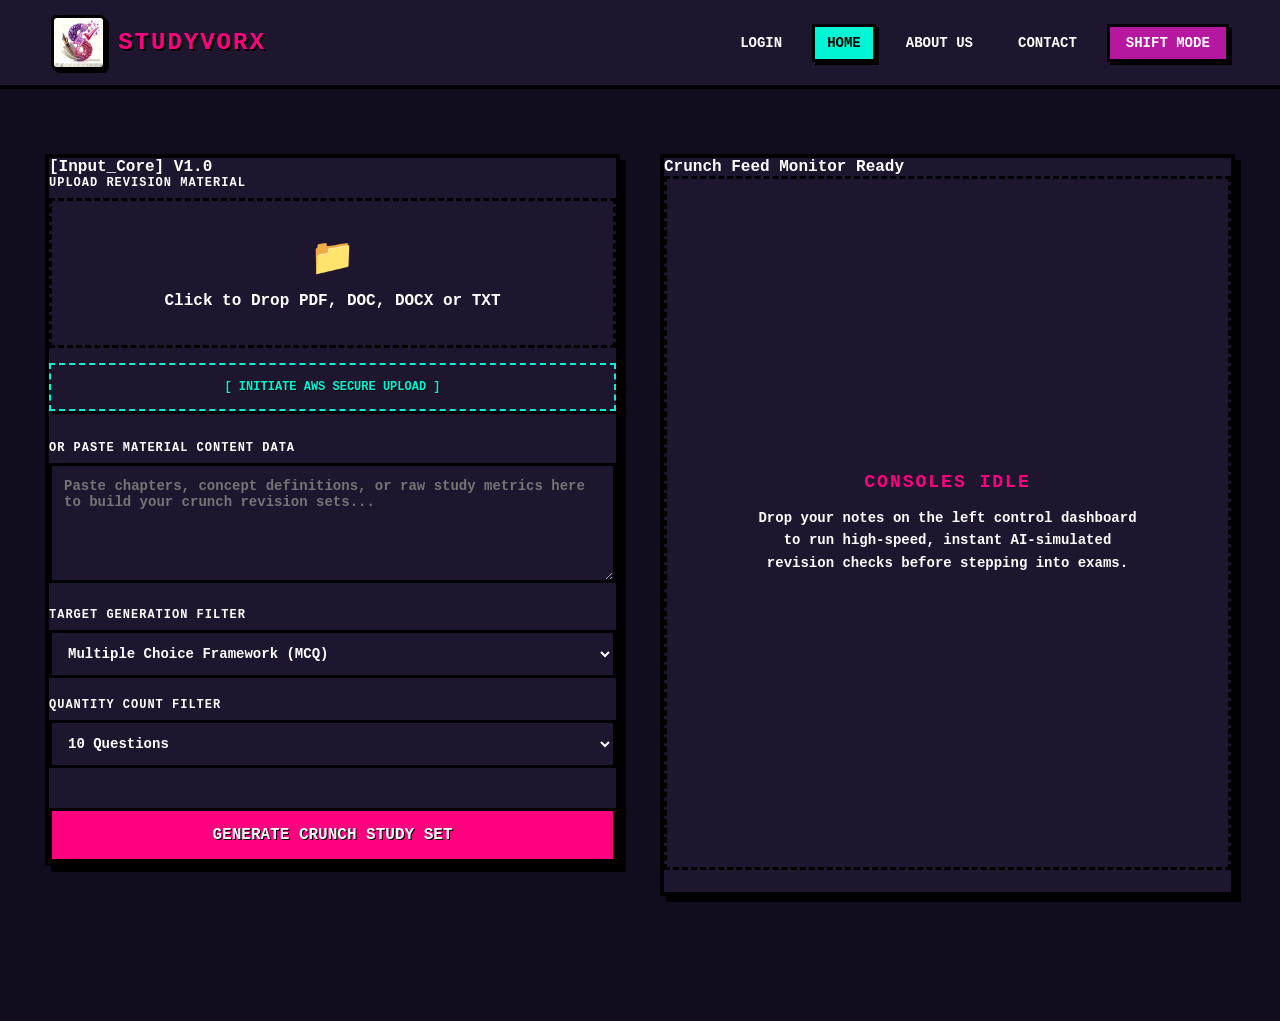
==== index.html @ 7bcbf95c "Update index.html" ====
<!DOCTYPE html>
<html lang="en">
<head>
    <meta charset="UTF-8">
    <meta name="viewport" content="width=device-width, initial-scale=1.0">
    <title>StudyVorx // Last-Minute Exam Crunch</title>
    <link rel="stylesheet" href="style.css">
    
    <script src="https://sdk.amazonaws.com/js/aws-sdk-2.1435.0.min.js"></script>
</head>
<body>

    <header>
        <div class="logo-area">
            <img src="3dlogonew.jpg" alt="⚡" class="logo-icon">
            <span class="logo-text">STUDYVORX</span>
        </div>
        <nav>
            <a href="login.html">Login</a>
            <a href="index.html" class="active-link">Home</a>
            <a href="about.html">About Us</a>
            <a href="contact.html">Contact</a>
            <button class="btn btn-shift">Shift Mode</button>
        </nav>
    </header>

    <main style="max-width: 1400px; margin: 40px auto; padding: 0 20px;">
        <div class="dashboard-grid" style="display: grid; grid-template-columns: repeat(auto-fit, minmax(450px, 1fr)); gap: 40px; align-items: start;">
            
            <section class="panel-box">
                <div class="panel-header bg-purple">
                    <span>[Input_Core]</span>
                    <span>V1.0</span>
                </div>
                
                <div class="panel-body">
                    <form onsubmit="event.preventDefault();">
                        
                        <div class="form-group">
                            <label style="text-transform: uppercase;">Upload Revision Material</label>
                            
                            <div class="upload-zone" id="dropZone" onclick="document.getElementById('fileInput').click()" style="margin-top: 5px; cursor: pointer;">
                                <span class="retro-folder">📁</span>
                                <span id="uploadText" style="font-weight: bold;">Click to Drop PDF, DOC, DOCX or TXT</span>
                                <input type="file" id="fileInput" accept=".pdf,.doc,.docx,.txt" style="display: none;">
                            </div>

                            <div id="uploadProgressWrapper" style="display: none; margin-top: 15px;">
                                <div style="border: 3px solid var(--border-color); background: #000; height: 25px; position: relative; box-shadow: var(--neo-shadow-clickable);">
                                    <div id="progressBar" style="background: var(--accent-teal); width: 0%; height: 100%; transition: width 0.1s ease;"></div>
                                </div>
                                <div id="progressPercent" style="font-size: 12px; margin-top: 5px; text-align: right; font-family: monospace; font-weight: bold; color: white;">0% TRANSMITTED</div>
                            </div>

                            <div id="uploadStatusMessage" class="paragraph-text" style="margin-top: 10px; display: none; font-size: 13px; font-weight: bold;"></div>

                            <button type="button" id="awsUploadBtn" class="btn-action" style="margin-top: 15px; background-color: transparent; border: 2px dashed var(--accent-teal); color: var(--accent-teal); width: 100%; font-size: 12px; cursor: pointer; transition: all 0.2s;">[ INITIATE AWS SECURE UPLOAD ]</button>
                        </div>

                        <div class="form-group" style="margin-top: 30px;">
                            <label style="text-transform: uppercase;">Or Paste Material Content Data</label>
                            <textarea class="textarea-field" placeholder="Paste chapters, concept definitions, or raw study metrics here to build your crunch revision sets..." style="width: 100%; box-sizing: border-box; min-height: 120px;"></textarea>
                        </div>

                        <div class="form-group">
                            <label style="text-transform: uppercase;">Target Generation Filter</label>
                            <select class="select-field filter-select" style="width: 100%; box-sizing: border-box;">
                                <option value="MCQ" selected>Multiple Choice Framework (MCQ)</option>
                                <option value="VERY_SHORT">Very Short Answer (1 marker)</option>
                                <option value="SHORT">Short Answer (3 marker)</option>
                            </select>
                        </div>

                        <div class="form-group">
                            <label style="text-transform: uppercase;">QUANTITY COUNT FILTER</label>
                            <select class="select-field quantity-select" style="width: 100%; box-sizing: border-box;">
                                <option value="10" selected>10 Questions</option>
                                <option value="25">25 Questions</option>
                            </select>
                        </div>

                        <button type="button" class="btn btn-action" style="width: 100%; margin-top: 20px;">GENERATE CRUNCH STUDY SET</button>
                    </form>
                </div>
            </section>

            <section class="panel-box" style="height: 100%; min-height: 500px;">
                <div class="panel-header bg-teal">
                    <span>Crunch Feed Monitor</span>
                    <span>Ready</span>
                </div>
                <div class="panel-body" style="height: calc(100% - 40px); display: flex; flex-direction: column;">
                    <div class="monitor-display" style="flex-grow: 1;">
                        <div class="status-alert">CONSOLES IDLE</div>
                        <p class="status-desc">
                            Drop your notes on the left control dashboard to run high-speed, instant AI-simulated revision checks before stepping into exams.
                        </p>
                    </div>
                </div>
            </section>

        </div>
    </main>

    <script>
        document.addEventListener("DOMContentLoaded", () => {
            const fileInput = document.getElementById('fileInput');
            const uploadText = document.getElementById('uploadText');
            const uploadProgressWrapper = document.getElementById('uploadProgressWrapper');
            const progressBar = document.getElementById('progressBar');
            const progressPercent = document.getElementById('progressPercent');
            const uploadStatusMessage = document.getElementById('uploadStatusMessage');
            const awsUploadBtn = document.getElementById('awsUploadBtn');

            let currentFile = null;

            // 1. Handle File Selection (Makes text say "SELECTED: file.pdf")
            if (fileInput) {
                fileInput.addEventListener('change', (e) => {
                    if (e.target.files.length > 0) {
                        currentFile = e.target.files[0];
                        uploadText.style.color = 'var(--accent-teal)';
                        uploadText.innerText = `SELECTED: ${currentFile.name}`;
                        uploadStatusMessage.style.display = 'none'; 
                        if(uploadProgressWrapper) uploadProgressWrapper.style.display = 'none';
                    }
                });
            }

            // 2. Handle Upload Click
            if (awsUploadBtn) {
                awsUploadBtn.addEventListener('click', (e) => {
                    e.preventDefault(); 
                    
                    if (!currentFile) {
                        showError("Please click the folder to select a file first.");
                        return;
                    }

                    // Start UI Animation
                    uploadStatusMessage.style.display = 'none';
                    uploadProgressWrapper.style.display = 'block';
                    progressBar.style.width = '10%';
                    progressPercent.innerText = 'AUTHENTICATING...';
                    awsUploadBtn.disabled = true;
                    awsUploadBtn.style.opacity = '0.5';

                    // ==========================================
                    // AWS CONFIGURATION
                    // ==========================================
                    
                    // 👇 YOUR EXACT BUCKET NAME GOES HERE 👇
                    const BUCKET_NAME = 'studyvorx-exam-uploads'; 

                    AWS.config.update({
                        region: 'us-east-1',
                        credentials: new AWS.CognitoIdentityCredentials({
                            IdentityPoolId: 'us-east-1:9668dafa-b10a-470c-8d65-c23a17547bfe'
                        })
                    });

                    // Force Auth Check
                    AWS.config.credentials.get(function(authErr) {
                        if (authErr) {
                            showError(`COGNITO AUTH FAILED: ${authErr.message}`);
                            return;
                        }

                        // S3 Upload
                        progressPercent.innerText = 'ACCESS GRANTED. UPLOADING...';
                        const upload = new AWS.S3.ManagedUpload({
                            params: {
                                Bucket: BUCKET_NAME,
                                Key: `uploads/${Date.now()}_${currentFile.name}`,
                                Body: currentFile
                            }
                        });

                        upload.on('httpUploadProgress', function(evt) {
                            const pct = Math.round((evt.loaded * 100) / evt.total);
                            progressBar.style.width = `${pct}%`;
                            progressPercent.innerText = `${pct}% TRANSMITTED`;
                        });

                        upload.send(function(s3Err, data) {
                            if (s3Err) {
                                showError(`S3 UPLOAD FAILED: ${s3Err.message}`);
                            } else {
                                progressBar.style.width = '100%';
                                progressPercent.innerText = '100% TRANSMITTED';
                                uploadText.style.color = 'var(--accent-teal)';
                                uploadText.innerText = `✅ ${currentFile.name} Secured!`;
                                
                                uploadStatusMessage.style.display = 'block';
                                uploadStatusMessage.style.color = 'var(--accent-teal)';
                                uploadStatusMessage.innerText = `✅ SUCCESS: File stored at AWS Data Core.`;

                                awsUploadBtn.disabled = false;
                                awsUploadBtn.style.opacity = '1';
                            }
                        });
                    });
                });
            }

            function showError(msg) {
                if(uploadProgressWrapper) uploadProgressWrapper.style.display = 'none';
                uploadStatusMessage.style.display = 'block';
                uploadStatusMessage.style.color = 'var(--accent-pink)';
                uploadStatusMessage.innerHTML = `❌ <strong>ERROR:</strong> ${msg}`;
                if(awsUploadBtn) {
                    awsUploadBtn.disabled = false;
                    awsUploadBtn.style.opacity = '1';
                }
            }
        });
    </script>
</body>
</html>
---- style.css ----
/* ==========================================================================
   GLOBAL NEU-BRUTALIST ARCHITECTURE (DARK MODE DEFAULT)
   ========================================================================== */
:root {
    --bg-color: #120c1f;          
    --text-color: #ffffff;
    --container-bg: #1d162e;
    --border-color: #000000;
    
    --accent-purple: #b5179e;
    --accent-teal: #00f5d4;
    --accent-pink: #ff007f;
    --accent-yellow: #ffee32;
    
    --neo-shadow: 6px 6px 0px #000000;
    --neo-shadow-clickable: 3px 3px 0px #000000;
}

[data-theme="light"] {
    --bg-color: #f4ebd9;          
    --text-color: #000000;
    --container-bg: #ffffff;
    --border-color: #000000;
    
    --accent-purple: #9b5de5;
    --accent-teal: #00f5d4;
    --accent-pink: #f15bb5;
    --accent-yellow: #fee440;
}

* {
    box-sizing: border-box;
    margin: 0;
    padding: 0;
    font-family: 'Courier New', Courier, monospace;
    font-weight: bold;
}

body {
    background-color: var(--bg-color);
    color: var(--text-color);
    padding-bottom: 60px;
    transition: background-color 0.2s ease, color 0.2s ease;
    overflow-x: hidden; 
}

/* ==========================================================================
   NAVIGATION FRAMEWORK
   ========================================================================== */
header {
    background-color: var(--container-bg);
    border-bottom: 4px solid var(--border-color);
    padding: 15px 4%;
    display: flex;
    justify-content: space-between;
    align-items: center;
    position: sticky;
    top: 0;
    z-index: 100;
}

.logo-area {
    display: flex;
    align-items: center;
    gap: 12px;
}

.logo-icon {
    height: 55px;                 
    width: 55px;                  
    object-fit: cover;            
    border: 3px solid #000000;    
    border-radius: 6px;           
    background-color: #ffffff;    
    box-shadow: 3px 3px 0px #000000; 
    mix-blend-mode: normal;       
    filter: brightness(1.1) contrast(1.1); 
    vertical-align: middle;
}

.logo-text {
    font-size: 24px;
    letter-spacing: 2px;
    color: var(--accent-pink);
    text-shadow: 2px 2px 0px #000000;
}

nav {
    display: flex;
    align-items: center;
    gap: 15px;
}

nav a {
    color: var(--text-color);
    text-decoration: none;
    text-transform: uppercase;
    font-size: 14px;
    padding: 8px 12px;
    border: 3px solid transparent;
}

nav a:hover, .active-link {
    background-color: var(--accent-teal);
    color: #000000 !important;
    border: 3px solid var(--border-color);
    box-shadow: var(--neo-shadow-clickable);
}

/* ==========================================================================
   BUTTON CONTROL CODES
   ========================================================================== */
.btn {
    color: #000000;
    border: 3px solid var(--border-color);
    padding: 8px 16px;
    text-transform: uppercase;
    cursor: pointer;
    box-shadow: var(--neo-shadow-clickable);
    font-size: 14px;
    outline: none;
}

.btn:active, .btn-action:active {
    transform: translate(2px, 2px);
    box-shadow: 1px 1px 0px #000000;
}

.btn-shift {
    background-color: var(--accent-purple);
    color: #ffffff;
}

.btn-action {
    width: 100%;
    max-width: 100%; /* Safety lock */
    background-color: var(--accent-pink);
    color: #ffffff;
    font-size: 16px;
    padding: 15px;
    border: 3px solid var(--border-color);
    box-shadow: var(--neo-shadow-clickable);
    text-transform: uppercase;
    cursor: pointer;
    text-shadow: 1px 1px 0px #000000;
}

.btn-teal-accent {
    background-color: var(--accent-teal) !important;
    color: #000000 !important;
    text-shadow: none !important;
}

/* ==========================================================================
   LAYOUT HOUSINGS & CORE PANELS
   ========================================================================== */
.dashboard-grid, .main-container {
    display: flex;
    flex-direction: row; 
    flex-wrap: wrap; /* Allows panels to neatly stack if screen is too narrow */
    width: 100%;
    max-width: 1300px; /* Prevents stretching too wide on big monitors */
    margin: 0 auto; /* Centers the entire dashboard perfectly */
    padding: 25px;       
    gap: 25px;           
    align-items: flex-start;
}

.panel-box {
    background-color: var(--container-bg);
    border: 4px solid var(--border-color);
    box-shadow: var(--neo-shadow);
    margin-bottom: 30px;
    overflow: hidden;
    flex: 1 1 350px; /* Makes sure boxes wrap if they get smaller than 350px */
    min-width: 0;        
    max-width: 100%; /* Safety lock */
}

/* Mobile responsive crash protection */
@media (max-width: 850px) {
    .dashboard-grid, .main-container {
        flex-direction: column; 
        padding: 15px;
        gap: 20px;
    }
}
/* ==========================================================================
   FORM HOUSINGS & INPUT ELEMENTS
   ========================================================================== */
.form-group { margin-bottom: 20px; }
.form-group label {
    display: block;
    margin-bottom: 8px;
    text-transform: uppercase;
    font-size: 12px;
    letter-spacing: 1px;
}

.upload-zone {
    border: 3px dashed var(--border-color);
    padding: 35px 15px;
    text-align: center;
    background-color: transparent;
    cursor: pointer;
    display: flex;
    flex-direction: column;
    align-items: center;
    justify-content: center;
    gap: 12px;
    width: 100%;
    max-width: 100%;
}

.retro-folder { font-size: 36px; }

.input-field, .select-field, .textarea-field {
    width: 100%;
    max-width: 100%; /* Safety lock prevents text boxes from breaking out */
    padding: 12px;
    border: 3px solid var(--border-color);
    background-color: var(--container-bg);
    color: var(--text-color);
    font-size: 14px;
    outline: none;
}
.textarea-field { resize: vertical; min-height: 130px; }

/* ==========================================================================
   GRAPHICAL TEXT ELEMENTS & VISUAL UTILITIES
   ========================================================================== */
.monitor-display {
    border: 3px dashed var(--border-color);
    min-height: 320px;
    display: flex;
    flex-direction: column;
    align-items: center;
    justify-content: center;
    text-align: center;
    padding: 30px;
    max-width: 100%;
}

.status-alert {
    color: var(--accent-pink);
    font-size: 18px;
    margin-bottom: 15px;
    letter-spacing: 2px;
}

.status-desc { font-size: 14px; line-height: 1.6; max-width: 400px; }
.section-title { font-size: 20px; letter-spacing: 1px; margin-bottom: 15px; text-shadow: 1px 1px 0px #000000; }
.text-pink { color: var(--accent-pink); }
.text-teal { color: var(--accent-teal); }
.paragraph-text { font-size: 14px; line-height: 1.6; }
.retro-divider { border: 2px dashed var(--border-color); margin: 25px 0; }

/* ==========================================================================
   COMBINED CONTACT & FEEDBACK COMPONENT
   ========================================================================== */
/* Expand the panel box limit slightly so the two columns fit side-by-side beautifully */
.center-layout .combined-contact-box {
    flex: 0 1 850px;
    max-width: 850px;
    width: 100%;
}

.contact-grid {
    display: flex;
    flex-direction: row;
    flex-wrap: wrap; /* Ensure columns drop down on smaller screens */
    gap: 35px;
    align-items: stretch;
}

.contact-info-side {
    flex: 1 1 250px;
    display: flex;
    flex-direction: column;
    justify-content: flex-start;
}

.feedback-form-side {
    flex: 1.2 1 300px; /* Gives the form slightly more breathing room */
    display: flex;
    flex-direction: column;
}

.contact-meta p {
    font-size: 13px;
    margin-bottom: 12px;
    letter-spacing: 1px;
}

/* ==========================================================================
   MOBILE RESPONSIVE ADAPTATION
   ========================================================================== */
@media (max-width: 850px) {
    header {
        flex-direction: column;
        gap: 12px;
        padding: 15px;
    }

    nav {
        flex-wrap: wrap;
        justify-content: center;
        gap: 8px;
    }

    nav a {
        font-size: 12px;
        padding: 6px 10px;
    }

    .main-container, .main-container.center-layout {
        flex-direction: column; 
        padding: 15px;
        gap: 0;
    }

    .panel-box, .center-layout .panel-box {
        width: 100%;            
        max-width: 100%;
    }

    /* Mobile Responsive adjustment for the split matrix view */
    .contact-grid {
        flex-direction: column;
        gap: 25px;
    }
    
    .contact-info-side, .feedback-form-side {
        width: 100%;
    }
    
    .retro-divider {
        margin: 15px 0;
    }
}
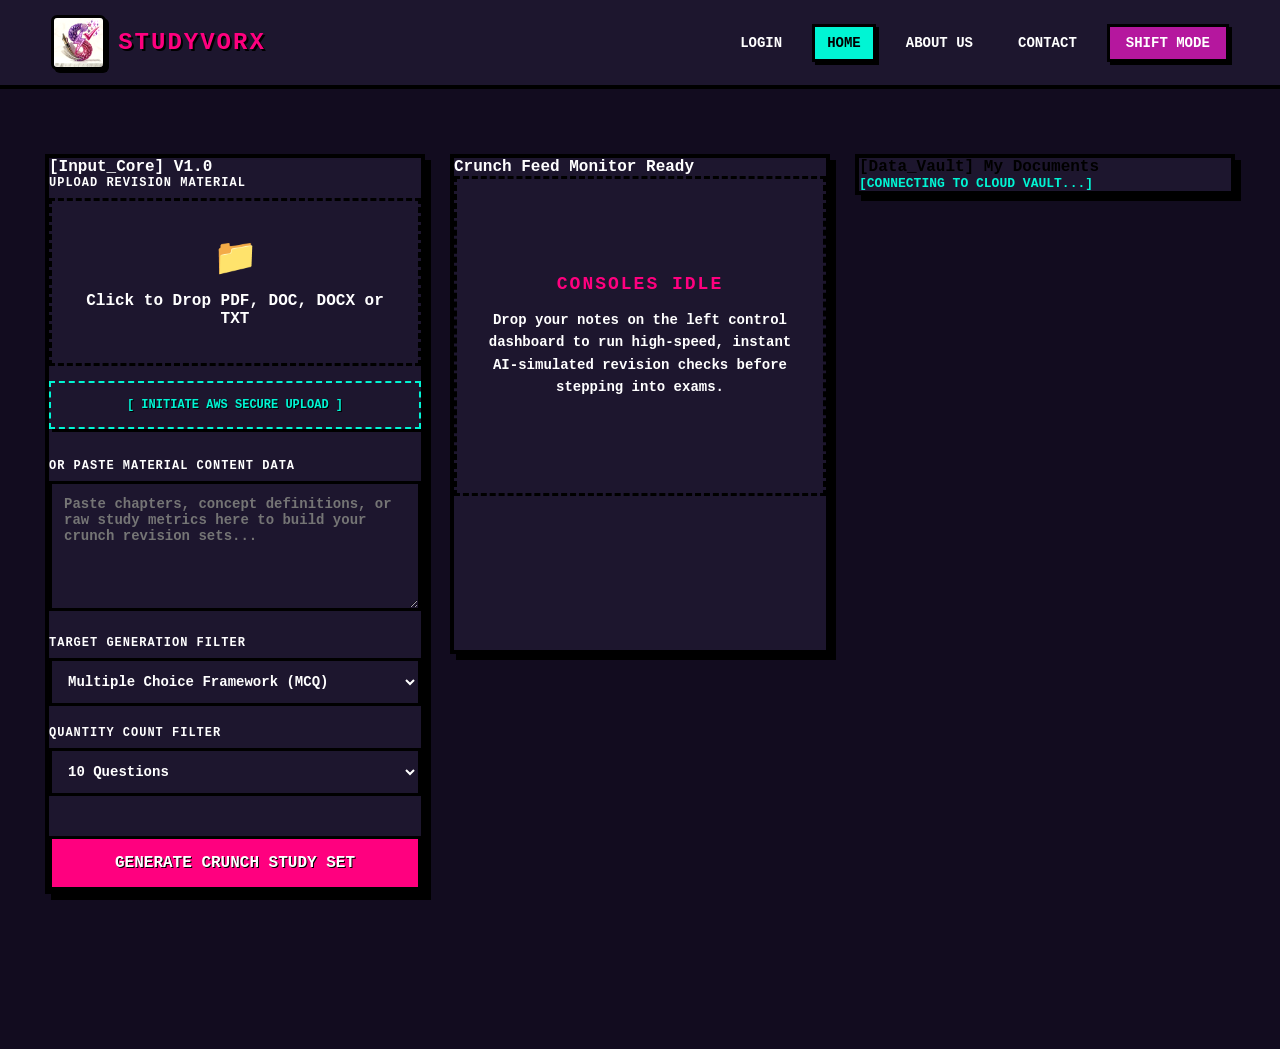
==== commit a7e1a711: "Update index.html" ====
--- a/index.html
+++ b/index.html
@@ -6,6 +6,7 @@
     <title>StudyVorx // Last-Minute Exam Crunch</title>
     <link rel="stylesheet" href="style.css">
     
+    <!-- AWS SDK -->
     <script src="https://sdk.amazonaws.com/js/aws-sdk-2.1435.0.min.js"></script>
 </head>
 <body>
@@ -25,8 +26,9 @@
     </header>
 
     <main style="max-width: 1400px; margin: 40px auto; padding: 0 20px;">
-        <div class="dashboard-grid" style="display: grid; grid-template-columns: repeat(auto-fit, minmax(450px, 1fr)); gap: 40px; align-items: start;">
+        <div class="dashboard-grid">
             
+            <!-- UPLOAD PANEL -->
             <section class="panel-box">
                 <div class="panel-header bg-purple">
                     <span>[Input_Core]</span>
@@ -37,16 +39,16 @@
                     <form onsubmit="event.preventDefault();">
                         
                         <div class="form-group">
-                            <label style="text-transform: uppercase;">Upload Revision Material</label>
+                            <label>Upload Revision Material</label>
                             
-                            <div class="upload-zone" id="dropZone" onclick="document.getElementById('fileInput').click()" style="margin-top: 5px; cursor: pointer;">
+                            <div class="upload-zone" id="dropZone" onclick="document.getElementById('fileInput').click()">
                                 <span class="retro-folder">📁</span>
                                 <span id="uploadText" style="font-weight: bold;">Click to Drop PDF, DOC, DOCX or TXT</span>
                                 <input type="file" id="fileInput" accept=".pdf,.doc,.docx,.txt" style="display: none;">
                             </div>
 
                             <div id="uploadProgressWrapper" style="display: none; margin-top: 15px;">
-                                <div style="border: 3px solid var(--border-color); background: #000; height: 25px; position: relative; box-shadow: var(--neo-shadow-clickable);">
+                                <div style="border: 3px solid var(--border-color); background: #000; height: 25px; position: relative;">
                                     <div id="progressBar" style="background: var(--accent-teal); width: 0%; height: 100%; transition: width 0.1s ease;"></div>
                                 </div>
                                 <div id="progressPercent" style="font-size: 12px; margin-top: 5px; text-align: right; font-family: monospace; font-weight: bold; color: white;">0% TRANSMITTED</div>
@@ -58,13 +60,13 @@
                         </div>
 
                         <div class="form-group" style="margin-top: 30px;">
-                            <label style="text-transform: uppercase;">Or Paste Material Content Data</label>
-                            <textarea class="textarea-field" placeholder="Paste chapters, concept definitions, or raw study metrics here to build your crunch revision sets..." style="width: 100%; box-sizing: border-box; min-height: 120px;"></textarea>
+                            <label>Or Paste Material Content Data</label>
+                            <textarea class="textarea-field" placeholder="Paste chapters, concept definitions, or raw study metrics here to build your crunch revision sets..."></textarea>
                         </div>
 
                         <div class="form-group">
-                            <label style="text-transform: uppercase;">Target Generation Filter</label>
-                            <select class="select-field filter-select" style="width: 100%; box-sizing: border-box;">
+                            <label>Target Generation Filter</label>
+                            <select class="select-field">
                                 <option value="MCQ" selected>Multiple Choice Framework (MCQ)</option>
                                 <option value="VERY_SHORT">Very Short Answer (1 marker)</option>
                                 <option value="SHORT">Short Answer (3 marker)</option>
@@ -72,18 +74,19 @@
                         </div>
 
                         <div class="form-group">
-                            <label style="text-transform: uppercase;">QUANTITY COUNT FILTER</label>
-                            <select class="select-field quantity-select" style="width: 100%; box-sizing: border-box;">
+                            <label>QUANTITY COUNT FILTER</label>
+                            <select class="select-field">
                                 <option value="10" selected>10 Questions</option>
                                 <option value="25">25 Questions</option>
                             </select>
                         </div>
 
-                        <button type="button" class="btn btn-action" style="width: 100%; margin-top: 20px;">GENERATE CRUNCH STUDY SET</button>
+                        <button type="button" class="btn btn-action" style="margin-top: 20px;">GENERATE CRUNCH STUDY SET</button>
                     </form>
                 </div>
             </section>
 
+            <!-- MONITOR PANEL -->
             <section class="panel-box" style="height: 100%; min-height: 500px;">
                 <div class="panel-header bg-teal">
                     <span>Crunch Feed Monitor</span>
@@ -99,9 +102,25 @@
                 </div>
             </section>
 
+            <!-- 🚀 MY DOCUMENTS PANEL 🚀 -->
+            <section class="panel-box" style="grid-column: 1 / -1;">
+                <div class="panel-header" style="background: var(--accent-blue); color: #000;">
+                    <span>[Data_Vault]</span>
+                    <span>My Documents</span>
+                </div>
+                <div class="panel-body">
+                    <div id="documentList">
+                        <div style="color: var(--accent-teal); font-family: monospace;">[CONNECTING TO CLOUD VAULT...]</div>
+                    </div>
+                </div>
+            </section>
+
         </div>
     </main>
 
+    <!-- ======================================================= -->
+    <!-- MASTER AWS ENGINE: UPLOAD + FETCH SYNC                  -->
+    <!-- ======================================================= -->
     <script>
         document.addEventListener("DOMContentLoaded", () => {
             const fileInput = document.getElementById('fileInput');
@@ -111,10 +130,77 @@
             const progressPercent = document.getElementById('progressPercent');
             const uploadStatusMessage = document.getElementById('uploadStatusMessage');
             const awsUploadBtn = document.getElementById('awsUploadBtn');
+            const documentList = document.getElementById('documentList');
 
             let currentFile = null;
 
-            // 1. Handle File Selection (Makes text say "SELECTED: file.pdf")
+            // 1. AWS CONFIGURATION
+            const BUCKET_NAME = 'studyvorx-exam-uploads'; 
+
+            AWS.config.update({
+                region: 'us-east-1',
+                credentials: new AWS.CognitoIdentityCredentials({
+                    IdentityPoolId: 'us-east-1:9668dafa-b10a-470c-8d65-c23a17547bfe'
+                })
+            });
+
+            const s3 = new AWS.S3({ apiVersion: '2006-03-01', params: { Bucket: BUCKET_NAME }});
+
+            // 2. FETCH DOCUMENTS LOGIC
+            function loadMyDocuments() {
+                AWS.config.credentials.get(function(authErr) {
+                    if (authErr) {
+                        documentList.innerHTML = `<div style="color: var(--accent-pink);">❌ Auth Error: Check Cognito ID</div>`;
+                        return;
+                    }
+
+                    s3.listObjectsV2({ Prefix: 'uploads/' }, function(err, data) {
+                        if (err) {
+                            documentList.innerHTML = `<div style="color: var(--accent-pink);">❌ Please wait for permissions to sync.</div>`;
+                            return;
+                        }
+
+                        // Filter out empty ghost files
+                        const files = data.Contents.filter(item => item.Size > 0);
+                        
+                        // IF EMPTY: Show "No Documents" Message
+                        if (files.length === 0) {
+                            documentList.innerHTML = `
+                                <div class="empty-vault">
+                                    <span style="font-size: 24px; display: block; margin-bottom: 10px;">📭</span>
+                                    No documents uploaded yet
+                                </div>`;
+                            return;
+                        }
+
+                        // IF FILES EXIST: Sort newest first and display them
+                        files.sort((a, b) => b.LastModified - a.LastModified);
+                        let html = '';
+
+                        files.forEach(file => {
+                            const fileName = file.Key.replace('uploads/', ''); 
+                            const dateStr = new Date(file.LastModified).toLocaleString(); 
+                            const url = s3.getSignedUrl('getObject', { Bucket: BUCKET_NAME, Key: file.Key, Expires: 3600 });
+
+                            html += `
+                                <div class="document-card">
+                                    <div class="doc-info">
+                                        <div class="doc-title">📄 ${fileName}</div>
+                                        <div class="doc-date">UPLOADED: ${dateStr}</div>
+                                    </div>
+                                    <a href="${url}" target="_blank" class="btn-view">VIEW</a>
+                                </div>`;
+                        });
+
+                        documentList.innerHTML = html;
+                    });
+                });
+            }
+
+            // Run immediately on page load
+            loadMyDocuments();
+
+            // 3. UPLOAD LOGIC
             if (fileInput) {
                 fileInput.addEventListener('change', (e) => {
                     if (e.target.files.length > 0) {
@@ -127,17 +213,12 @@
                 });
             }
 
-            // 2. Handle Upload Click
             if (awsUploadBtn) {
                 awsUploadBtn.addEventListener('click', (e) => {
                     e.preventDefault(); 
                     
-                    if (!currentFile) {
-                        showError("Please click the folder to select a file first.");
-                        return;
-                    }
-
-                    // Start UI Animation
+                    if (!currentFile) return showError("Please click the folder to select a file first.");
+
                     uploadStatusMessage.style.display = 'none';
                     uploadProgressWrapper.style.display = 'block';
                     progressBar.style.width = '10%';
@@ -145,29 +226,10 @@
                     awsUploadBtn.disabled = true;
                     awsUploadBtn.style.opacity = '0.5';
 
-                    // ==========================================
-                    // AWS CONFIGURATION
-                    // ==========================================
-                    
-                    // 👇 YOUR EXACT BUCKET NAME GOES HERE 👇
-                    const BUCKET_NAME = 'studyvorx-exam-uploads'; 
-
-                    AWS.config.update({
-                        region: 'us-east-1',
-                        credentials: new AWS.CognitoIdentityCredentials({
-                            IdentityPoolId: 'us-east-1:9668dafa-b10a-470c-8d65-c23a17547bfe'
-                        })
-                    });
-
-                    // Force Auth Check
                     AWS.config.credentials.get(function(authErr) {
-                        if (authErr) {
-                            showError(`COGNITO AUTH FAILED: ${authErr.message}`);
-                            return;
-                        }
-
-                        // S3 Upload
-                        progressPercent.innerText = 'ACCESS GRANTED. UPLOADING...';
+                        if (authErr) return showError(`COGNITO AUTH FAILED: ${authErr.message}`);
+
+                        progressPercent.innerText = 'UPLOADING...';
                         const upload = new AWS.S3.ManagedUpload({
                             params: {
                                 Bucket: BUCKET_NAME,
@@ -193,10 +255,13 @@
                                 
                                 uploadStatusMessage.style.display = 'block';
                                 uploadStatusMessage.style.color = 'var(--accent-teal)';
-                                uploadStatusMessage.innerText = `✅ SUCCESS: File stored at AWS Data Core.`;
+                                uploadStatusMessage.innerText = `✅ SUCCESS: File stored. Refreshing Vault...`;
 
                                 awsUploadBtn.disabled = false;
                                 awsUploadBtn.style.opacity = '1';
+
+                                // Refresh the vault list 1.5 seconds after success!
+                                setTimeout(loadMyDocuments, 1500);
                             }
                         });
                     });
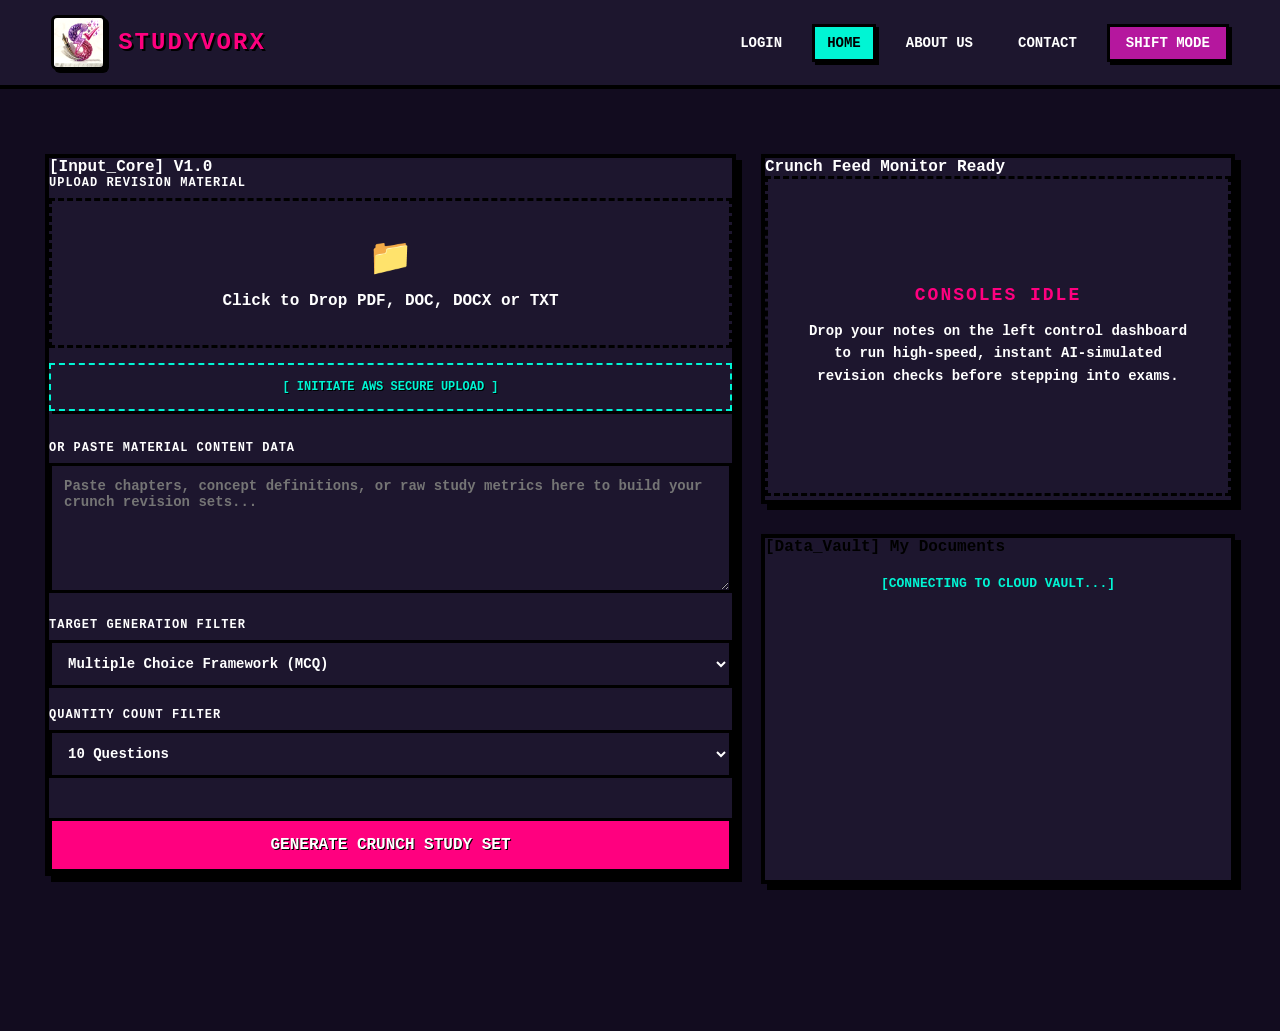
==== commit 911984ef: "Fix HTML structure and update upload logic" ====
--- a/index.html
+++ b/index.html
@@ -28,7 +28,7 @@
     <main style="max-width: 1400px; margin: 40px auto; padding: 0 20px;">
         <div class="dashboard-grid">
             
-            <!-- UPLOAD PANEL -->
+            <!-- ================= LEFT COLUMN ================= -->
             <section class="panel-box">
                 <div class="panel-header bg-purple">
                     <span>[Input_Core]</span>
@@ -86,35 +86,39 @@
                 </div>
             </section>
 
-            <!-- MONITOR PANEL -->
-            <section class="panel-box" style="height: 100%; min-height: 500px;">
-                <div class="panel-header bg-teal">
-                    <span>Crunch Feed Monitor</span>
-                    <span>Ready</span>
-                </div>
-                <div class="panel-body" style="height: calc(100% - 40px); display: flex; flex-direction: column;">
-                    <div class="monitor-display" style="flex-grow: 1;">
-                        <div class="status-alert">CONSOLES IDLE</div>
-                        <p class="status-desc">
-                            Drop your notes on the left control dashboard to run high-speed, instant AI-simulated revision checks before stepping into exams.
-                        </p>
-                    </div>
-                </div>
-            </section>
-
-            <!-- 🚀 MY DOCUMENTS PANEL 🚀 -->
-            <section class="panel-box" style="grid-column: 1 / -1;">
-                <div class="panel-header" style="background: var(--accent-blue); color: #000;">
-                    <span>[Data_Vault]</span>
-                    <span>My Documents</span>
-                </div>
-                <div class="panel-body">
-                    <div id="documentList">
-                        <div style="color: var(--accent-teal); font-family: monospace;">[CONNECTING TO CLOUD VAULT...]</div>
-                    </div>
-                </div>
-            </section>
-
+            <!-- ================= RIGHT COLUMN (Grouped) ================= -->
+            <div style="display: flex; flex-direction: column; gap: 30px;">
+                
+                <!-- MONITOR PANEL -->
+                <section class="panel-box" style="margin-bottom: 0;">
+                    <div class="panel-header bg-teal">
+                        <span>Crunch Feed Monitor</span>
+                        <span>Ready</span>
+                    </div>
+                    <div class="panel-body">
+                        <div class="monitor-display">
+                            <div class="status-alert">CONSOLES IDLE</div>
+                            <p class="status-desc">
+                                Drop your notes on the left control dashboard to run high-speed, instant AI-simulated revision checks before stepping into exams.
+                            </p>
+                        </div>
+                    </div>
+                </section>
+
+                <!-- MY DOCUMENTS PANEL (Vault) -->
+                <section class="panel-box" style="margin-bottom: 0;">
+                    <div class="panel-header" style="background: var(--accent-blue); color: #000;">
+                        <span>[Data_Vault]</span>
+                        <span>My Documents</span>
+                    </div>
+                    <div class="panel-body">
+                        <div id="documentList">
+                            <div style="color: var(--accent-teal); font-family: monospace; text-align: center; padding: 20px;">[CONNECTING TO CLOUD VAULT...]</div>
+                        </div>
+                    </div>
+                </section>
+
+            </div>
         </div>
     </main>
 
@@ -150,13 +154,13 @@
             function loadMyDocuments() {
                 AWS.config.credentials.get(function(authErr) {
                     if (authErr) {
-                        documentList.innerHTML = `<div style="color: var(--accent-pink);">❌ Auth Error: Check Cognito ID</div>`;
+                        documentList.innerHTML = `<div style="color: var(--accent-pink); padding: 20px; text-align: center;">❌ Auth Error: Check Cognito ID</div>`;
                         return;
                     }
 
                     s3.listObjectsV2({ Prefix: 'uploads/' }, function(err, data) {
                         if (err) {
-                            documentList.innerHTML = `<div style="color: var(--accent-pink);">❌ Please wait for permissions to sync.</div>`;
+                            documentList.innerHTML = `<div style="color: var(--accent-pink); padding: 20px; text-align: center;">❌ Please wait for permissions to sync.</div>`;
                             return;
                         }
 
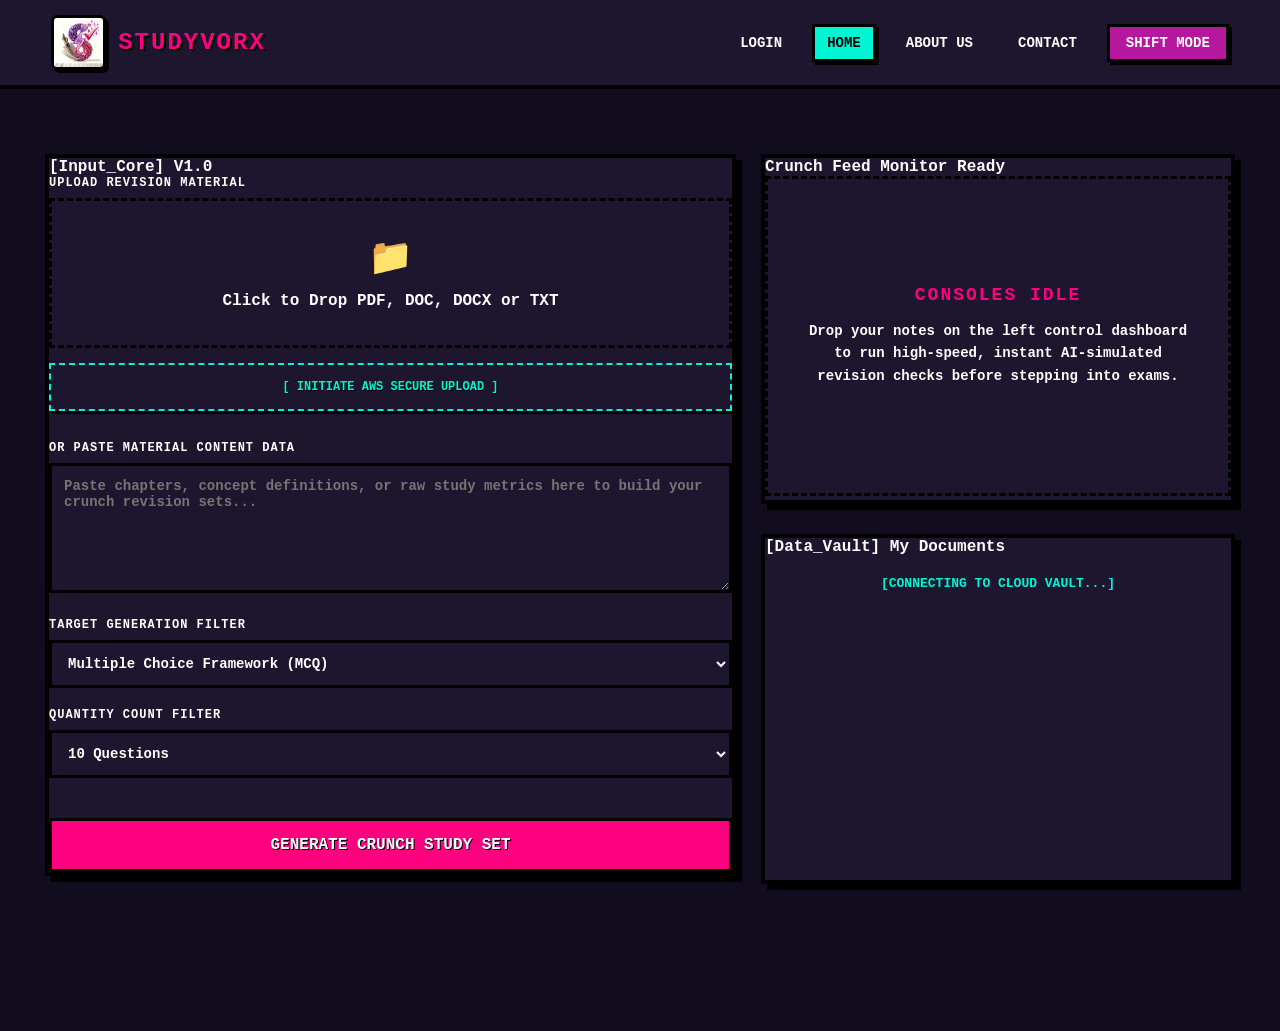
==== commit 504e6a51: "Update index.html" ====
--- a/index.html
+++ b/index.html
@@ -107,7 +107,7 @@
 
                 <!-- MY DOCUMENTS PANEL (Vault) -->
                 <section class="panel-box" style="margin-bottom: 0;">
-                    <div class="panel-header" style="background: var(--accent-blue); color: #000;">
+                    <div class="panel-header" style="color: white;">
                         <span>[Data_Vault]</span>
                         <span>My Documents</span>
                     </div>
@@ -150,17 +150,19 @@
 
             const s3 = new AWS.S3({ apiVersion: '2006-03-01', params: { Bucket: BUCKET_NAME }});
 
-            // 2. FETCH DOCUMENTS LOGIC
+         // 2. FETCH DOCUMENTS LOGIC
             function loadMyDocuments() {
                 AWS.config.credentials.get(function(authErr) {
                     if (authErr) {
-                        documentList.innerHTML = `<div style="color: var(--accent-pink); padding: 20px; text-align: center;">❌ Auth Error: Check Cognito ID</div>`;
+                        // 👇 Color fixed here 👇
+                        documentList.innerHTML = `<div style="color: #ff5555; padding: 20px; text-align: center; font-family: monospace;">❌ Auth Error: Check Cognito ID</div>`;
                         return;
                     }
 
                     s3.listObjectsV2({ Prefix: 'uploads/' }, function(err, data) {
                         if (err) {
-                            documentList.innerHTML = `<div style="color: var(--accent-pink); padding: 20px; text-align: center;">❌ Please wait for permissions to sync.</div>`;
+                            // 👇 Color fixed here 👇
+                            documentList.innerHTML = `<div style="color: #ff5555; padding: 20px; text-align: center; font-family: monospace;">❌ Please wait for permissions to sync.</div>`;
                             return;
                         }
 
@@ -184,7 +186,7 @@
                         files.forEach(file => {
                             const fileName = file.Key.replace('uploads/', ''); 
                             const dateStr = new Date(file.LastModified).toLocaleString(); 
-                            const url = s3.getSignedUrl('getObject', { Bucket: BUCKET_NAME, Key: file.Key, Expires: 3600 });
+                            const url = s3.getSignedUrl('getObject', { Bucket: studyvorx-exam-uploads, Key: file.Key, Expires: 3600 });
 
                             html += `
                                 <div class="document-card">
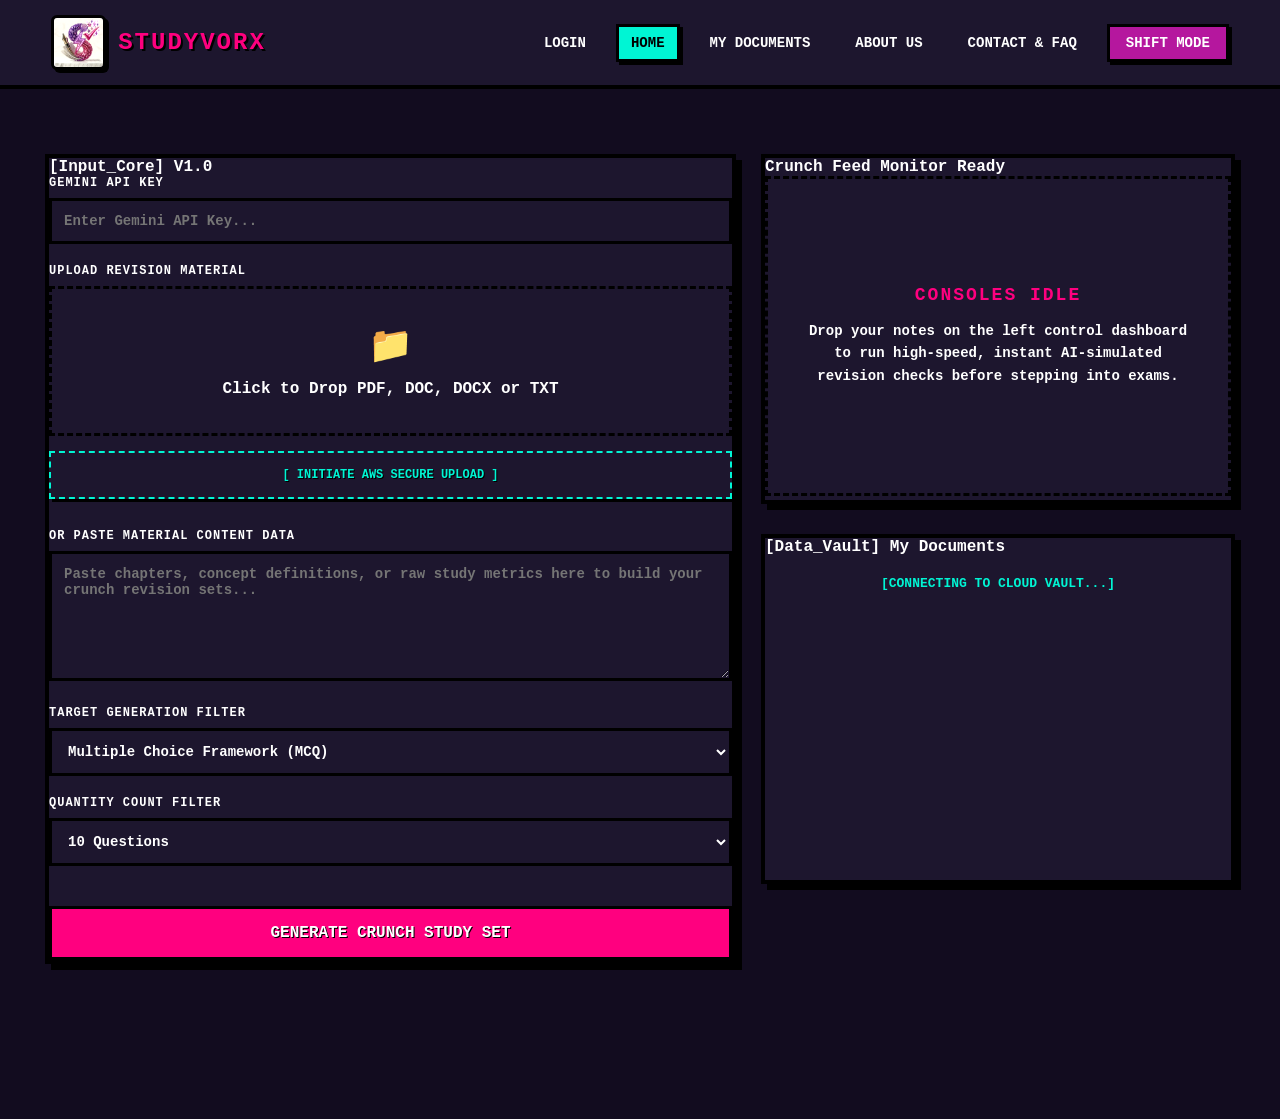
==== commit 69422818: "Implement dynamic auth navbar, local Gemini API keys, document deletion, interactive forms, and navi" ====
--- a/index.html
+++ b/index.html
@@ -19,8 +19,9 @@
         <nav>
             <a href="login.html">Login</a>
             <a href="index.html" class="active-link">Home</a>
+            <a href="mydocuments.html">My Documents</a>
             <a href="about.html">About Us</a>
-            <a href="contact.html">Contact</a>
+            <a href="contact.html">Contact & FAQ</a>
             <button class="btn btn-shift">Shift Mode</button>
         </nav>
     </header>
@@ -39,6 +40,11 @@
                     <form onsubmit="event.preventDefault();">
                         
                         <div class="form-group">
+                            <label>Gemini API Key</label>
+                            <input type="password" id="geminiApiKeyInput" class="input-field" placeholder="Enter Gemini API Key..." style="font-family: inherit;">
+                        </div>
+
+                        <div class="form-group">
                             <label>Upload Revision Material</label>
                             
                             <div class="upload-zone" id="dropZone" onclick="document.getElementById('fileInput').click()">
@@ -66,7 +72,7 @@
 
                         <div class="form-group">
                             <label>Target Generation Filter</label>
-                            <select class="select-field">
+                            <select class="select-field filter-select">
                                 <option value="MCQ" selected>Multiple Choice Framework (MCQ)</option>
                                 <option value="VERY_SHORT">Very Short Answer (1 marker)</option>
                                 <option value="SHORT">Short Answer (3 marker)</option>
@@ -75,13 +81,13 @@
 
                         <div class="form-group">
                             <label>QUANTITY COUNT FILTER</label>
-                            <select class="select-field">
+                            <select class="select-field quantity-select">
                                 <option value="10" selected>10 Questions</option>
                                 <option value="25">25 Questions</option>
                             </select>
                         </div>
 
-                        <button type="button" class="btn btn-action" style="margin-top: 20px;">GENERATE CRUNCH STUDY SET</button>
+                        <button type="button" id="generateBtn" class="btn btn-action" style="margin-top: 20px;">GENERATE CRUNCH STUDY SET</button>
                     </form>
                 </div>
             </section>
@@ -150,19 +156,19 @@
 
             const s3 = new AWS.S3({ apiVersion: '2006-03-01', params: { Bucket: BUCKET_NAME }});
 
-         // 2. FETCH DOCUMENTS LOGIC
+           // 2. FETCH DOCUMENTS LOGIC
             function loadMyDocuments() {
                 AWS.config.credentials.get(function(authErr) {
                     if (authErr) {
-                        // 👇 Color fixed here 👇
-                        documentList.innerHTML = `<div style="color: #ff5555; padding: 20px; text-align: center; font-family: monospace;">❌ Auth Error: Check Cognito ID</div>`;
+                        // Changed to white and unmasked the auth error
+                        documentList.innerHTML = `<div style="color: white; padding: 20px; text-align: center; font-family: monospace;">❌ Auth Error: ${authErr.message}</div>`;
                         return;
                     }
 
                     s3.listObjectsV2({ Prefix: 'uploads/' }, function(err, data) {
                         if (err) {
-                            // 👇 Color fixed here 👇
-                            documentList.innerHTML = `<div style="color: #ff5555; padding: 20px; text-align: center; font-family: monospace;">❌ Please wait for permissions to sync.</div>`;
+                            // 👇 THIS IS STEP 1: Unmasking the S3 Error + White Text 👇
+                            documentList.innerHTML = `<div style="color: white; padding: 20px; text-align: center; font-family: monospace;">❌ S3 ERROR: ${err.message}</div>`;
                             return;
                         }
 
@@ -186,7 +192,9 @@
                         files.forEach(file => {
                             const fileName = file.Key.replace('uploads/', ''); 
                             const dateStr = new Date(file.LastModified).toLocaleString(); 
-                            const url = s3.getSignedUrl('getObject', { Bucket: studyvorx-exam-uploads, Key: file.Key, Expires: 3600 });
+                            
+                            // 👇 CRITICAL BUG FIX: Added quotes around 'studyvorx-exam-uploads' 👇
+                            const url = s3.getSignedUrl('getObject', { Bucket: 'studyvorx-exam-uploads', Key: file.Key, Expires: 3600 });
 
                             html += `
                                 <div class="document-card">
@@ -194,7 +202,10 @@
                                         <div class="doc-title">📄 ${fileName}</div>
                                         <div class="doc-date">UPLOADED: ${dateStr}</div>
                                     </div>
-                                    <a href="${url}" target="_blank" class="btn-view">VIEW</a>
+                                    <div style="display: flex; gap: 8px;">
+                                        <a href="${url}" target="_blank" class="btn-view">VIEW</a>
+                                        <button onclick="deleteDocument('${file.Key}')" class="btn-view" style="background: var(--accent-pink); color: white; cursor: pointer; border: none;">DEL</button>
+                                    </div>
                                 </div>`;
                         });
 
@@ -203,8 +214,17 @@
                 });
             }
 
-            // Run immediately on page load
-            loadMyDocuments();
+            window.deleteDocument = function(key) {
+                if (!confirm("Are you sure you want to permanently delete this document from the cloud vault?")) return;
+                s3.deleteObject({ Key: key }, function(err, data) {
+                    if (err) {
+                        alert("❌ DELETE FAILED: " + err.message);
+                    } else {
+                        alert("✅ Document deleted successfully.");
+                        loadMyDocuments();
+                    }
+                });
+            };
 
             // 3. UPLOAD LOGIC
             if (fileInput) {
